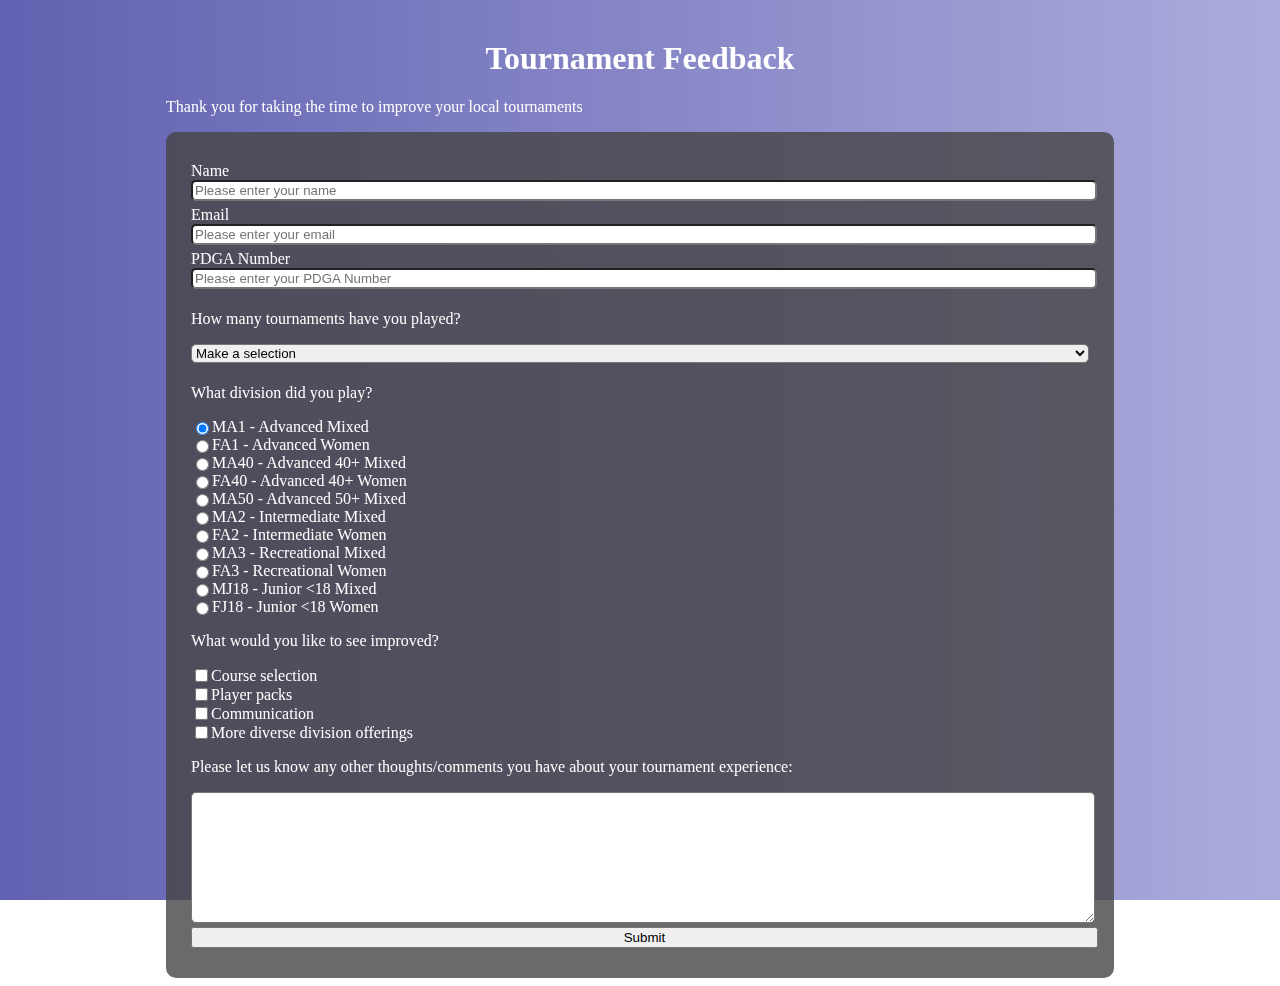
==== docs/index.html @ 739dad0c "HTML & CSS Edits" ====
<!DOCTYPE html>
<html lang="en" >
<head>
  <meta charset="UTF-8">
  <title>CodePen - FCC - Survey Form</title>
  <link rel="stylesheet" href="./style.css">

</head>
<body>
<!-- partial:index.partial.html -->
<div class="container">
  <header class="header">
    <h1 id="title">Tournament Feedback</h1>
    <p id="description">
      Thank you for taking the time to improve your local tournaments
    </p>
  </header>
  <form id="survey-form">
    <div>
      <label id="name-label" for="name">Name</label>
      <input
             type="text"
             name="name"
             id="name"
             class="form-factors"
             placeholder="Please enter your name"
             required
       />
    </div>

    <div>
      <label id="email-label" for="email">Email</label>
      <input
             type="email"
             name="email"
             id="email"
             class="form-factors"
             placeholder="Please enter your email"
             required
      />
    </div>

    <div>
      <label id="number-label" for="number">PDGA Number</label>
      <input
             type="number"
             name="numfield"
             id="number"
             min="8"
             max="120"
             class="form-factors"
             placeholder="Please enter your PDGA Number"
      />
    </div>

    <div>
      <p>How many tournaments have you played?</p>
      <select id="dropdown" class="form-factors" name required>
        <option disabled selected value>Make a selection</option>
        <option value="first-tournament">This was my first tournament</option>
        <option value="one-to-five">1-5</option>
        <option value="five-to-eight">6-9</option>
        <option value="ten-or-more">10+</option>
      </select>
    </div>

    <div>
      <p>What division did you play?</p>
      <label>
        <input
               name="radio-choices"
               type="radio"
               value="MA1"
               checked
               >MA1 - Advanced Mixed
      </label>
      <label>
        <input
               name="radio-choices"
               type="radio"
               value="FA1"
               >FA1 - Advanced Women
      </label>
      <label>
        <input
               name="radio-choices"
               type="radio"
               value="MA40"
               >MA40 - Advanced 40+ Mixed
      </label>
      <label>
        <input
               name="radio-choices"
               type="radio"
               value="FA40"
               >FA40 - Advanced 40+ Women
      </label>
      <label>
        <input
               name="radio-choices"
               type="radio"
               value="MA50"
               >MA50 - Advanced 50+ Mixed
      </label>
      <label>
        <input
               name="radio-choices"
               type="radio"
               value="MA2"
               >MA2 - Intermediate Mixed
      </label>
       <label>
        <input
               name="radio-choices"
               type="radio"
               value="FA2"
               >FA2 - Intermediate Women
      </label>
       <label>
        <input
               name="radio-choices"
               type="radio"
               value="MA3"
               >MA3 - Recreational Mixed
      </label>
      <label>
        <input
               name="radio-choices"
               type="radio"
               value="FA3"
               >FA3 - Recreational Women
      </label>
      <label>
        <input
               name="radio-choices"
               type="radio"
               value="MJ18"
               >MJ18 - Junior <18 Mixed
        </label>
        <label>
        <input
               name="radio-choices"
               type="radio"
               value="FJ18"
               >FJ18 - Junior <18 Women
        </label>
    </div>

    <div>
      <p>What would you like to see improved?</p>
      <label>
        <input
               name="checkboxes"
               type="checkbox"
               value="course-selection"
               />Course selection
      </label>
      <label>
        <input
               name="checkboxes"
               type="checkbox"
               value="players-packs"
               />Player packs
      </label>
      <label>
        <input
               name="checkboxes"
               type="checkbox"
               value="communication"
               />Communication
      </label>
      <label>
        <input
               name="checkboxes"
               type="checkbox"
               value="division-offerings"
               />More diverse division offerings
      </label>
    </div>

    <div>
      <p>Please let us know any other thoughts/comments you have about your tournament experience:</p>
      <textarea
                id="feedback"
                class="input-textarea"
                name="feedback"
                placeholder="Enter your comments here..."
                text-color: black;
                >
      </textarea>
    </div>

    <div>
      <button type="submit" id="submit" class="submit-button">
        Submit
      </button>
    </div>
  </form>
</div>
<!-- partial -->
  <script src='https://cdn.freecodecamp.org/testable-projects-fcc/v1/bundle.js'></script><script  src="./script.js"></script>

</body>
</html>
---- docs/style.css ----
header {
  color: white;
  text-align: center;
}

h2 {
  font-size: 17px;
}

body {
  font-family: Calibri;
}

/* Copied from FCC: Survey Form example by @lasjorg*/
body::before {
  content:'';
  position:fixed;
  top: 0;
  left: 0;
  height: 100%;
  width: 100%;
  z-index: -1;
  background-image: linear-gradient(
  90deg,
      rgba(58, 58, 158, 0.8),
      rgba(136, 136, 206, 0.7)
  ), url(https://eagleoutside.com/wp-content/uploads/2015/06/fairgrounds-disc-golf-course.jpg);
  background-size: cover;
  background-repeat: no-repeat;
  background-position: center;
}
/* Copied from FCC: Survey Form example by @lasjorg*/

label, p {
  display: flex;
  align-items: center;
  color: white;
}

.container {
  width: 75%;
  margin: 40px auto 0 auto;
}


#survey-form {
  background-color: rgb(69, 69, 69, 0.8);
  padding: 30px 25px;
  border-radius: 10px;
}

@media (min-width: 480) {
  form{
    margin: 0 auto 30px auto;
    padding 15px;
  }
}

.form-factors {
  width: 100%;
  border-radius: 5px;
  margin-bottom: 5px;
}

.input-textarea {
  width: 100%;
  height: 125px;
  border-radius: 5px;
}

.submit-button {
  width: 101%;
}
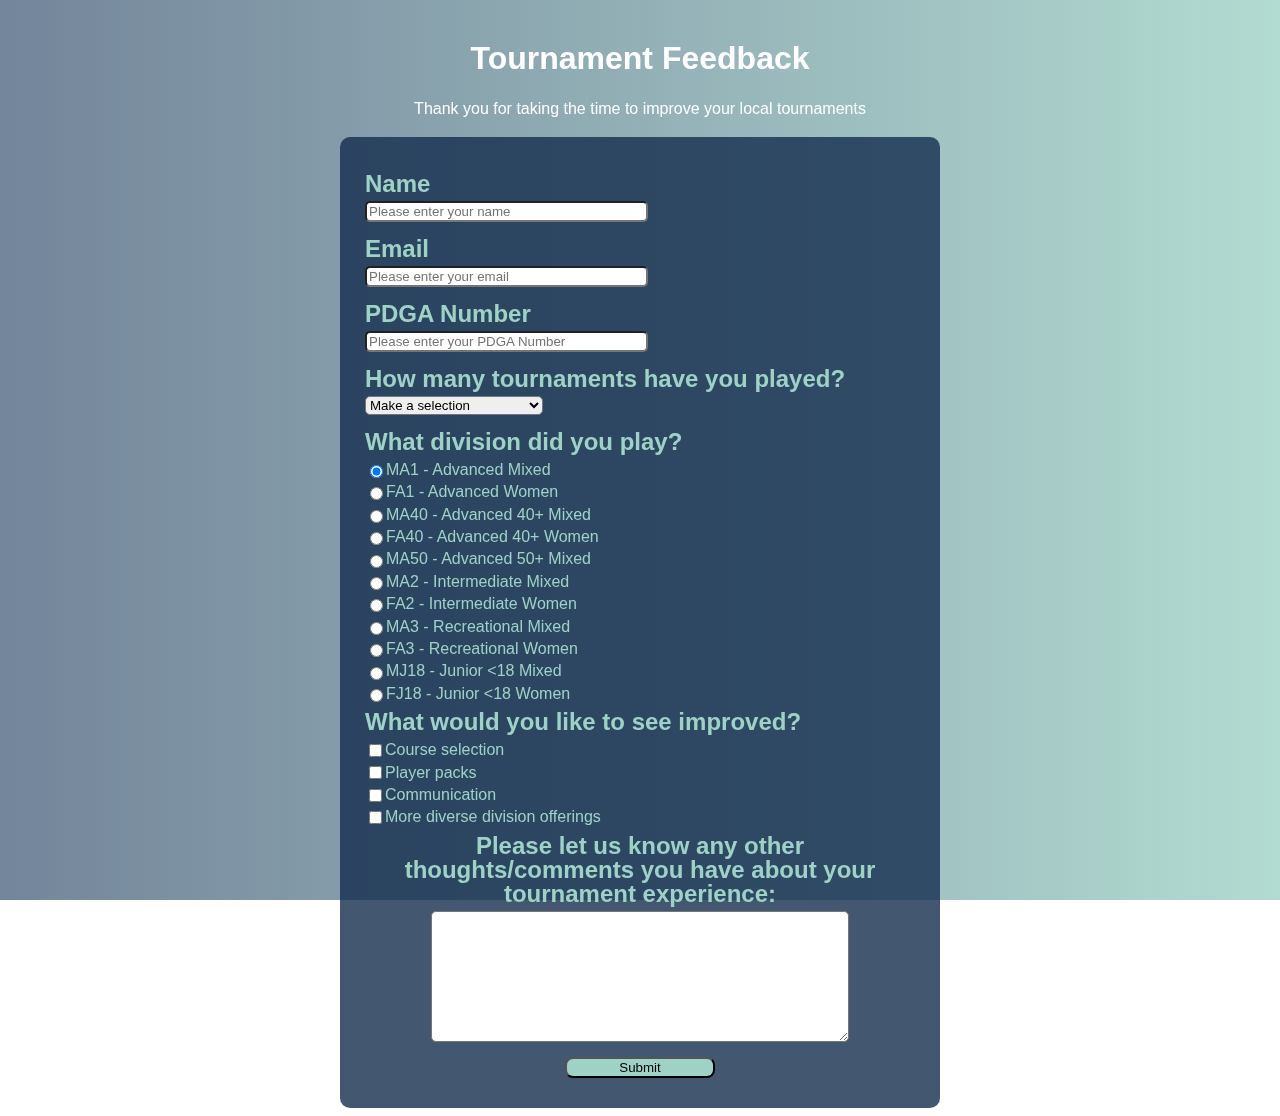
==== commit 76da97c5: "HTML & CSS Edits" ====
--- a/docs/index.html
+++ b/docs/index.html
@@ -2,7 +2,7 @@
 <html lang="en" >
 <head>
   <meta charset="UTF-8">
-  <title>CodePen - FCC - Survey Form</title>
+  <title>FCC Responsive Web Design Project - Survey Form</title>
   <link rel="stylesheet" href="./style.css">
 
 </head>
@@ -15,188 +15,188 @@
       Thank you for taking the time to improve your local tournaments
     </p>
   </header>
-  <form id="survey-form">
-    <div>
-      <label id="name-label" for="name">Name</label>
-      <input
-             type="text"
-             name="name"
-             id="name"
-             class="form-factors"
-             placeholder="Please enter your name"
-             required
-       />
-    </div>
-
-    <div>
-      <label id="email-label" for="email">Email</label>
-      <input
-             type="email"
-             name="email"
-             id="email"
-             class="form-factors"
-             placeholder="Please enter your email"
-             required
-      />
-    </div>
-
-    <div>
-      <label id="number-label" for="number">PDGA Number</label>
-      <input
-             type="number"
-             name="numfield"
-             id="number"
-             min="8"
-             max="120"
-             class="form-factors"
-             placeholder="Please enter your PDGA Number"
-      />
-    </div>
-
-    <div>
-      <p>How many tournaments have you played?</p>
-      <select id="dropdown" class="form-factors" name required>
-        <option disabled selected value>Make a selection</option>
-        <option value="first-tournament">This was my first tournament</option>
-        <option value="one-to-five">1-5</option>
-        <option value="five-to-eight">6-9</option>
-        <option value="ten-or-more">10+</option>
-      </select>
-    </div>
-
-    <div>
-      <p>What division did you play?</p>
-      <label>
+  <div class="survey">
+    <form id="survey-form">
+      <div class="name">
+        <label id="name-label" for="name"><h2>Name</h2></label>
         <input
-               name="radio-choices"
-               type="radio"
-               value="MA1"
-               checked
-               >MA1 - Advanced Mixed
-      </label>
-      <label>
+               type="text"
+               name="name"
+               id="name"
+               class="form-fields"
+               placeholder="Please enter your name"
+               required
+         />
+      </div>
+
+      <div class="email">
+        <label id="email-label" for="email"><h2>Email</h2></label>
         <input
-               name="radio-choices"
-               type="radio"
-               value="FA1"
-               >FA1 - Advanced Women
-      </label>
-      <label>
+               type="email"
+               name="email"
+               id="email"
+               class="form-fields"
+               placeholder="Please enter your email"
+               required
+        />
+      </div>
+
+      <div class="pdga">
+        <label id="number-label" for="number"><h2>PDGA Number</h2></label>
         <input
-               name="radio-choices"
-               type="radio"
-               value="MA40"
-               >MA40 - Advanced 40+ Mixed
-      </label>
-      <label>
-        <input
-               name="radio-choices"
-               type="radio"
-               value="FA40"
-               >FA40 - Advanced 40+ Women
-      </label>
-      <label>
-        <input
-               name="radio-choices"
-               type="radio"
-               value="MA50"
-               >MA50 - Advanced 50+ Mixed
-      </label>
-      <label>
-        <input
-               name="radio-choices"
-               type="radio"
-               value="MA2"
-               >MA2 - Intermediate Mixed
-      </label>
-       <label>
-        <input
-               name="radio-choices"
-               type="radio"
-               value="FA2"
-               >FA2 - Intermediate Women
-      </label>
-       <label>
-        <input
-               name="radio-choices"
-               type="radio"
-               value="MA3"
-               >MA3 - Recreational Mixed
-      </label>
-      <label>
-        <input
-               name="radio-choices"
-               type="radio"
-               value="FA3"
-               >FA3 - Recreational Women
-      </label>
-      <label>
-        <input
-               name="radio-choices"
-               type="radio"
-               value="MJ18"
-               >MJ18 - Junior <18 Mixed
-        </label>
-        <label>
-        <input
-               name="radio-choices"
-               type="radio"
-               value="FJ18"
-               >FJ18 - Junior <18 Women
-        </label>
-    </div>
-
-    <div>
-      <p>What would you like to see improved?</p>
-      <label>
-        <input
-               name="checkboxes"
-               type="checkbox"
-               value="course-selection"
-               />Course selection
-      </label>
-      <label>
-        <input
-               name="checkboxes"
-               type="checkbox"
-               value="players-packs"
-               />Player packs
-      </label>
-      <label>
-        <input
-               name="checkboxes"
-               type="checkbox"
-               value="communication"
-               />Communication
-      </label>
-      <label>
-        <input
-               name="checkboxes"
-               type="checkbox"
-               value="division-offerings"
-               />More diverse division offerings
-      </label>
-    </div>
-
-    <div>
-      <p>Please let us know any other thoughts/comments you have about your tournament experience:</p>
+               type="number"
+               name="numfield"
+               id="number"
+               min="8"
+               max="120"
+               class="form-fields"
+               placeholder="Please enter your PDGA Number"
+        />
+      </div>
+
+      <div "no-of-tournaments">
+        <h2>How many tournaments have you played?</h2>
+        <select id="dropdown" class="form-fields" name required>
+          <option disabled selected value>Make a selection</option>
+          <option value="first-tournament">This was my first tournament</option>
+          <option value="one-to-five">1-5</option>
+          <option value="five-to-eight">6-9</option>
+          <option value="ten-or-more">10+</option>
+        </select>
+      </div>
+
+      <div class="division">
+        <h2>What division did you play?</h2>
+        <label>
+          <input
+                 name="radio-choices"
+                 type="radio"
+                 value="MA1"
+                 checked
+                 >MA1 - Advanced Mixed
+        </label>
+        <label>
+          <input
+                 name="radio-choices"
+                 type="radio"
+                 value="FA1"
+                 >FA1 - Advanced Women
+        </label>
+        <label>
+          <input
+                 name="radio-choices"
+                 type="radio"
+                 value="MA40"
+                 >MA40 - Advanced 40+ Mixed
+        </label>
+        <label>
+          <input
+                 name="radio-choices"
+                 type="radio"
+                 value="FA40"
+                 >FA40 - Advanced 40+ Women
+        </label>
+        <label>
+          <input
+                 name="radio-choices"
+                 type="radio"
+                 value="MA50"
+                 >MA50 - Advanced 50+ Mixed
+        </label>
+        <label>
+          <input
+                 name="radio-choices"
+                 type="radio"
+                 value="MA2"
+                 >MA2 - Intermediate Mixed
+        </label>
+         <label>
+          <input
+                 name="radio-choices"
+                 type="radio"
+                 value="FA2"
+                 >FA2 - Intermediate Women
+        </label>
+         <label>
+          <input
+                 name="radio-choices"
+                 type="radio"
+                 value="MA3"
+                 >MA3 - Recreational Mixed
+        </label>
+        <label>
+          <input
+                 name="radio-choices"
+                 type="radio"
+                 value="FA3"
+                 >FA3 - Recreational Women
+        </label>
+        <label>
+          <input
+                 name="radio-choices"
+                 type="radio"
+                 value="MJ18"
+                 >MJ18 - Junior <18 Mixed
+          </label>
+          <label>
+          <input
+                 name="radio-choices"
+                 type="radio"
+                 value="FJ18"
+                 >FJ18 - Junior <18 Women
+          </label>
+      </div>
+
+      <div class="improved">
+        <h2>What would you like to see improved?</h2>
+        <label>
+          <input
+                 name="checkboxes"
+                 type="checkbox"
+                 value="course-selection"
+                 />Course selection
+        </label>
+        <label>
+          <input
+                 name="checkboxes"
+                 type="checkbox"
+                 value="players-packs"
+                 />Player packs
+        </label>
+        <label>
+          <input
+                 name="checkboxes"
+                 type="checkbox"
+                 value="communication"
+                 />Communication
+        </label>
+        <label>
+          <input
+                 name="checkboxes"
+                 type="checkbox"
+                 value="division-offerings"
+                 />More diverse division offerings
+        </label>
+      </div>
+
+
+    <div class="comment-and-submit">
+      <h2>Please let us know any other thoughts/comments you have about your tournament experience:</h2>
       <textarea
                 id="feedback"
-                class="input-textarea"
+                class="comment-box"
                 name="feedback"
                 placeholder="Enter your comments here..."
                 text-color: black;
                 >
       </textarea>
-    </div>
-
-    <div>
       <button type="submit" id="submit" class="submit-button">
         Submit
       </button>
     </div>
   </form>
 </div>
+</div>
 <!-- partial -->
   <script src='https://cdn.freecodecamp.org/testable-projects-fcc/v1/bundle.js'></script><script  src="./script.js"></script>
 
--- a/docs/style.css
+++ b/docs/style.css
@@ -1,10 +1,6 @@
 header {
   color: white;
   text-align: center;
-}
-
-h2 {
-  font-size: 17px;
 }
 
 body {
@@ -22,8 +18,8 @@
   z-index: -1;
   background-image: linear-gradient(
   90deg,
-      rgba(58, 58, 158, 0.8),
-      rgba(136, 136, 206, 0.7)
+      rgb(56, 81, 112, 0.7),
+      rgb(159, 210, 198, 0.8)
   ), url(https://eagleoutside.com/wp-content/uploads/2015/06/fairgrounds-disc-golf-course.jpg);
   background-size: cover;
   background-repeat: no-repeat;
@@ -31,43 +27,83 @@
 }
 /* Copied from FCC: Survey Form example by @lasjorg*/
 
-label, p {
+label, p, h2 {
   display: flex;
   align-items: center;
+  font-family: sans-serif;
+  line-height: 1.4;
+  color: rgb(159, 210, 198);
+}
+
+h1 {
+  text-align: center;
+  font-family: sans-serif;
+}
+
+h2 {
+  line-height: 1;
+  margin: 5px 0 5px 0;
+}
+
+#description {
+  justify-content: center;
   color: white;
 }
 
 .container {
   width: 75%;
-  margin: 40px auto 0 auto;
+  max-width: 600px;
+  min-width: 400px;
+  margin: 40px auto 0 auto
 }
 
-
 #survey-form {
-  background-color: rgb(69, 69, 69, 0.8);
+  background-color: rgb(20, 45, 77, 0.8);
   padding: 30px 25px;
   border-radius: 10px;
 }
 
-@media (min-width: 480) {
-  form{
+@media (min-width: 390) {
+  .survey-form {
     margin: 0 auto 30px auto;
     padding 15px;
+    min-width: 292px;
   }
 }
 
-.form-factors {
+
+.form-fields {
   width: 100%;
   border-radius: 5px;
-  margin-bottom: 5px;
+  margin-bottom: 10px;
+  max-width: 50%;
 }
 
-.input-textarea {
-  width: 100%;
+#dropdown {
+  max-width: 24ch;
+}
+
+.comment-and-submit {
+  display: flex;
+  flex-direction: column;
+  align-items: center;
+}
+
+.comment-and-submit > h2 {
+  text-align: center;
+
+}
+
+.comment-box {
+  width: 75%;
   height: 125px;
   border-radius: 5px;
+  margin-bottom: 15px;
 }
 
 .submit-button {
-  width: 101%;
+  min-width: 6ch;
+  width: 150px;
+  border-radius: 8px;
+  background-color: rgb(159, 210, 198);
 }
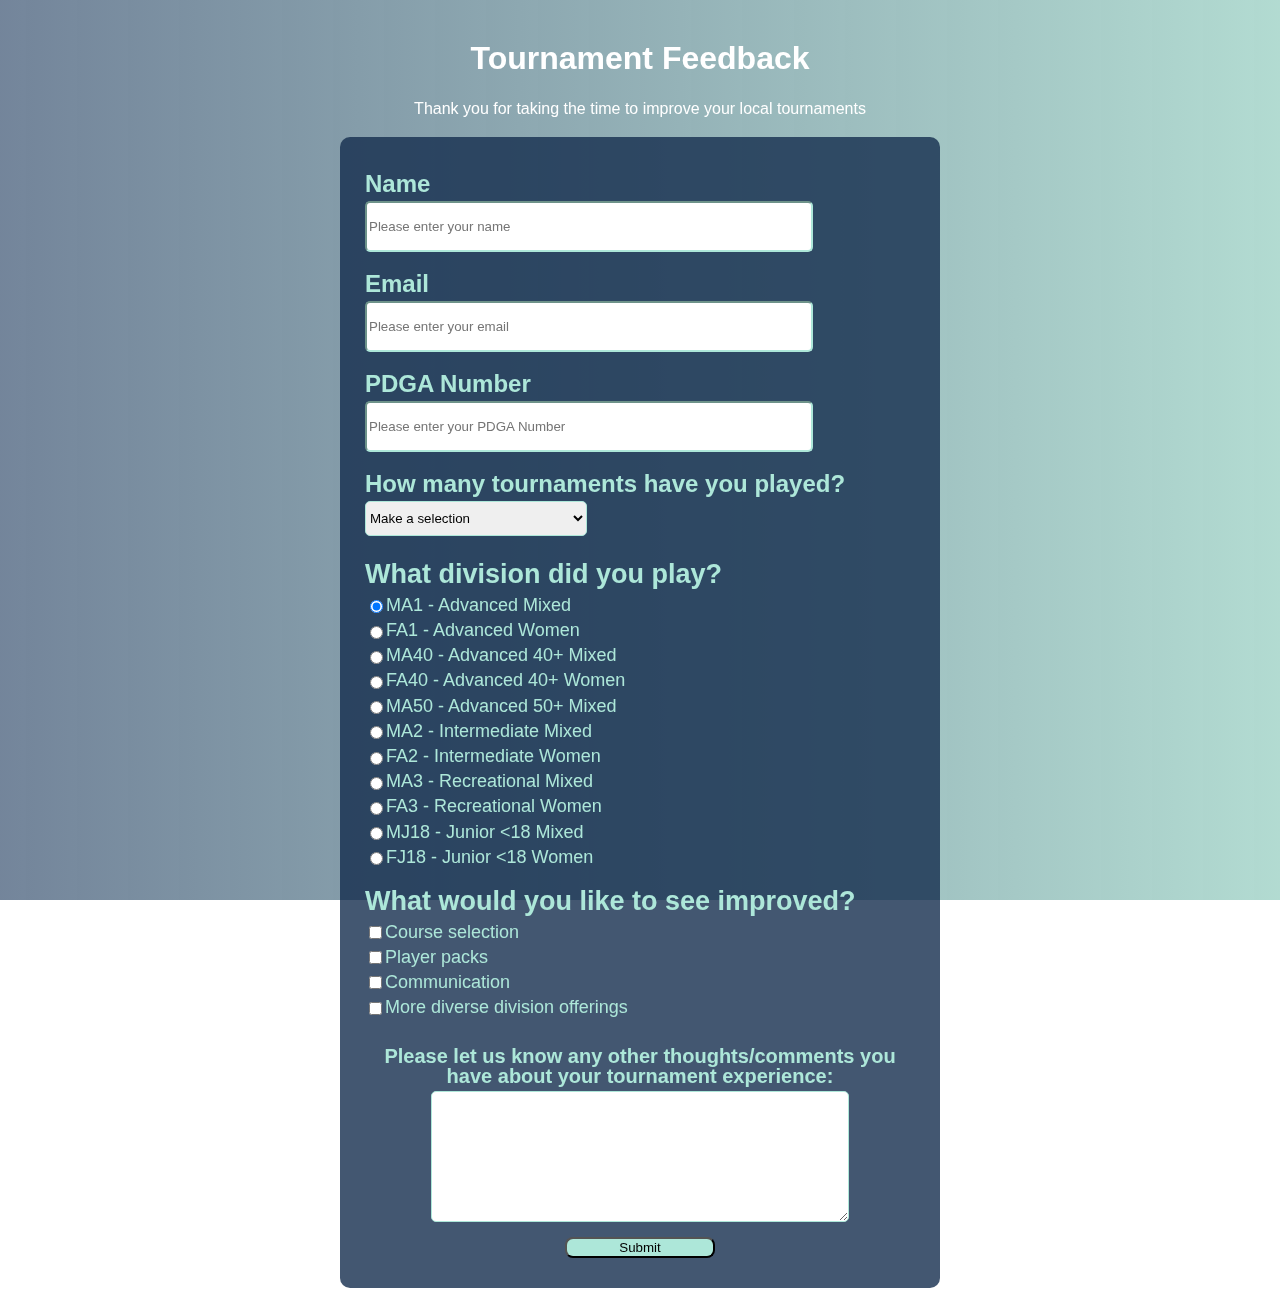
==== commit 5053703d: "HTML & CSS Edits" ====
--- a/docs/index.html
+++ b/docs/index.html
@@ -54,7 +54,7 @@
         />
       </div>
 
-      <div "no-of-tournaments">
+      <div class="no-of-tournaments">
         <h2>How many tournaments have you played?</h2>
         <select id="dropdown" class="form-fields" name required>
           <option disabled selected value>Make a selection</option>
--- a/docs/style.css
+++ b/docs/style.css
@@ -1,10 +1,6 @@
 header {
   color: white;
   text-align: center;
-}
-
-body {
-  font-family: Calibri;
 }
 
 /* Copied from FCC: Survey Form example by @lasjorg*/
@@ -29,20 +25,25 @@
 
 label, p, h2 {
   display: flex;
+  font-family: "Trebuchet MS", Tahoma, sans-serif;
   align-items: center;
-  font-family: sans-serif;
   line-height: 1.4;
-  color: rgb(159, 210, 198);
+  color: rgb(173, 231, 217);
 }
 
 h1 {
   text-align: center;
-  font-family: sans-serif;
+  font-family: "Trebuchet MS", Tahoma, sans-serif;
 }
 
 h2 {
   line-height: 1;
   margin: 5px 0 5px 0;
+}
+
+
+input {
+  border-color: rgb(173, 231, 217);
 }
 
 #description {
@@ -55,6 +56,27 @@
   max-width: 600px;
   min-width: 400px;
   margin: 40px auto 0 auto
+}
+
+#name, #email, #number {
+  margin-bottom: 15px;
+  height: 45px;
+}
+
+.no-of-tournaments {
+  margin-bottom: 15px;
+}
+
+.division {
+  margin-bottom: 18px;
+  font-size: 18px;
+  line-height: 1.65;
+}
+
+.improved {
+  margin-bottom: 20px;
+  font-size: 18px;
+  line-height: 1.65;
 }
 
 #survey-form {
@@ -75,12 +97,15 @@
 .form-fields {
   width: 100%;
   border-radius: 5px;
+
+  border-color: rgb(173, 231, 217);
   margin-bottom: 10px;
-  max-width: 50%;
+  max-width: 80%;
 }
 
 #dropdown {
-  max-width: 24ch;
+  max-width: 30ch;
+  height: 35px;
 }
 
 .comment-and-submit {
@@ -91,19 +116,21 @@
 
 .comment-and-submit > h2 {
   text-align: center;
-
+  font-size: 20px;
 }
 
 .comment-box {
   width: 75%;
   height: 125px;
   border-radius: 5px;
+  border-color: rgb(173, 231, 217);
   margin-bottom: 15px;
+  opacity: 1;
 }
 
 .submit-button {
   min-width: 6ch;
   width: 150px;
   border-radius: 8px;
-  background-color: rgb(159, 210, 198);
+  background-color: rgb(173, 231, 217);
 }
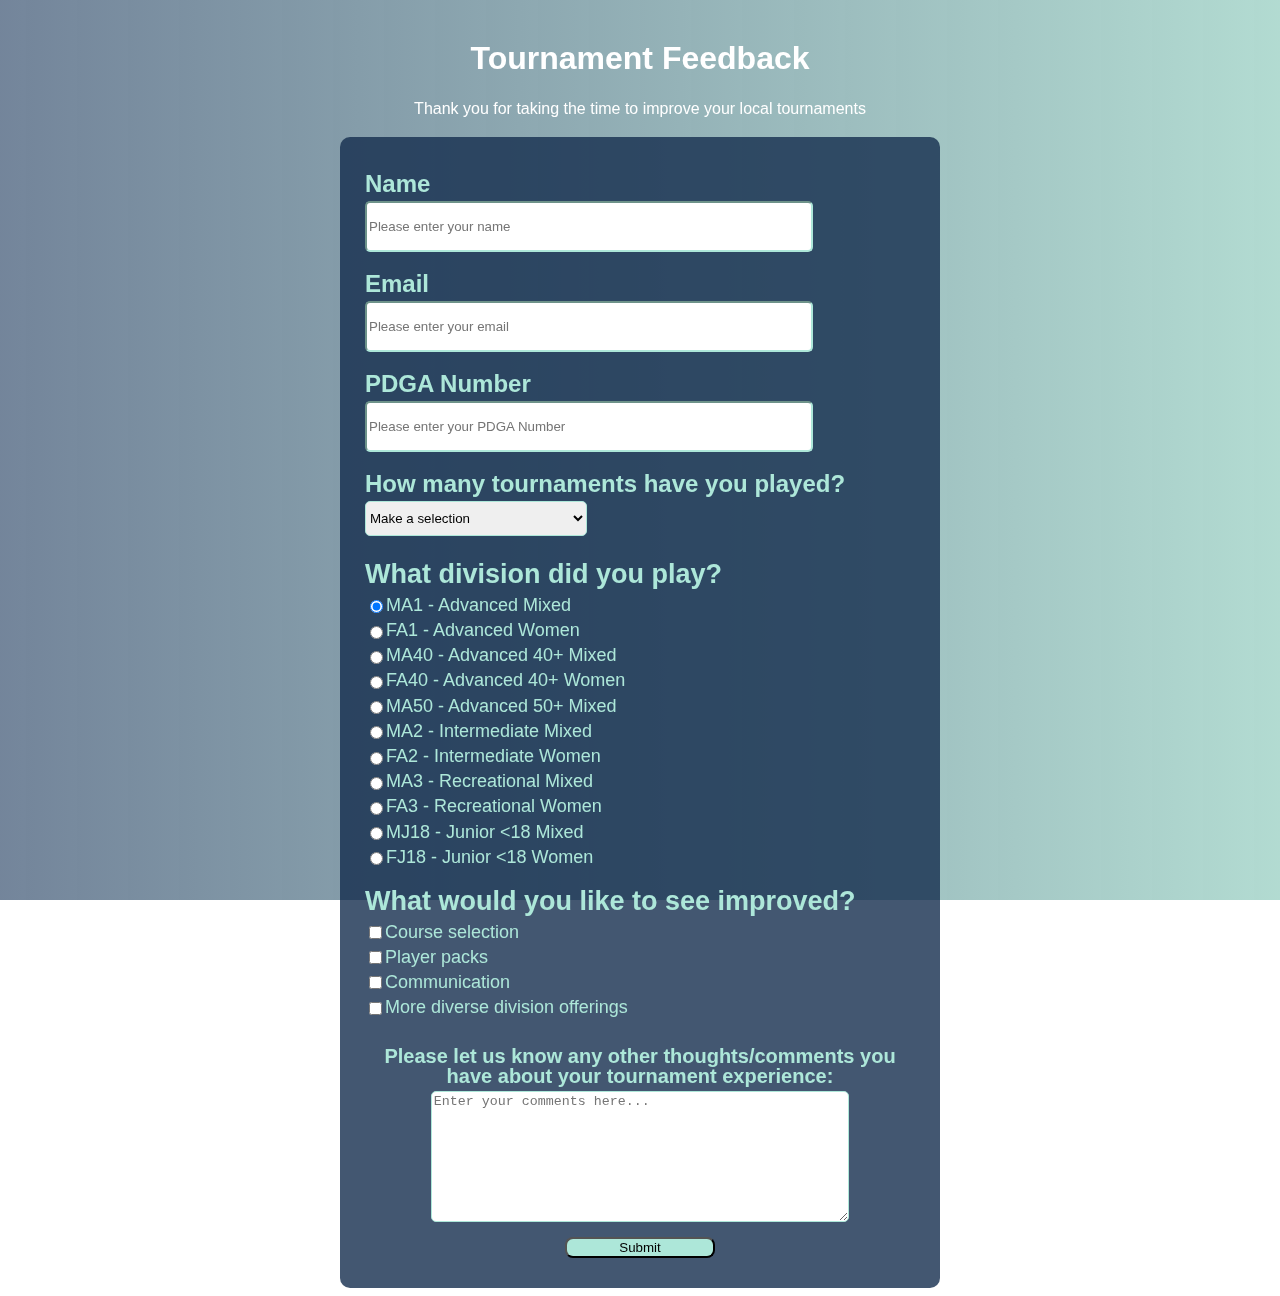
==== commit db97eea1: "Updated index.html" ====
--- a/docs/index.html
+++ b/docs/index.html
@@ -47,8 +47,8 @@
                type="number"
                name="numfield"
                id="number"
-               min="8"
-               max="120"
+               min="1"
+               max="1000000"
                class="form-fields"
                placeholder="Please enter your PDGA Number"
         />
@@ -188,8 +188,7 @@
                 name="feedback"
                 placeholder="Enter your comments here..."
                 text-color: black;
-                >
-      </textarea>
+                ></textarea>
       <button type="submit" id="submit" class="submit-button">
         Submit
       </button>
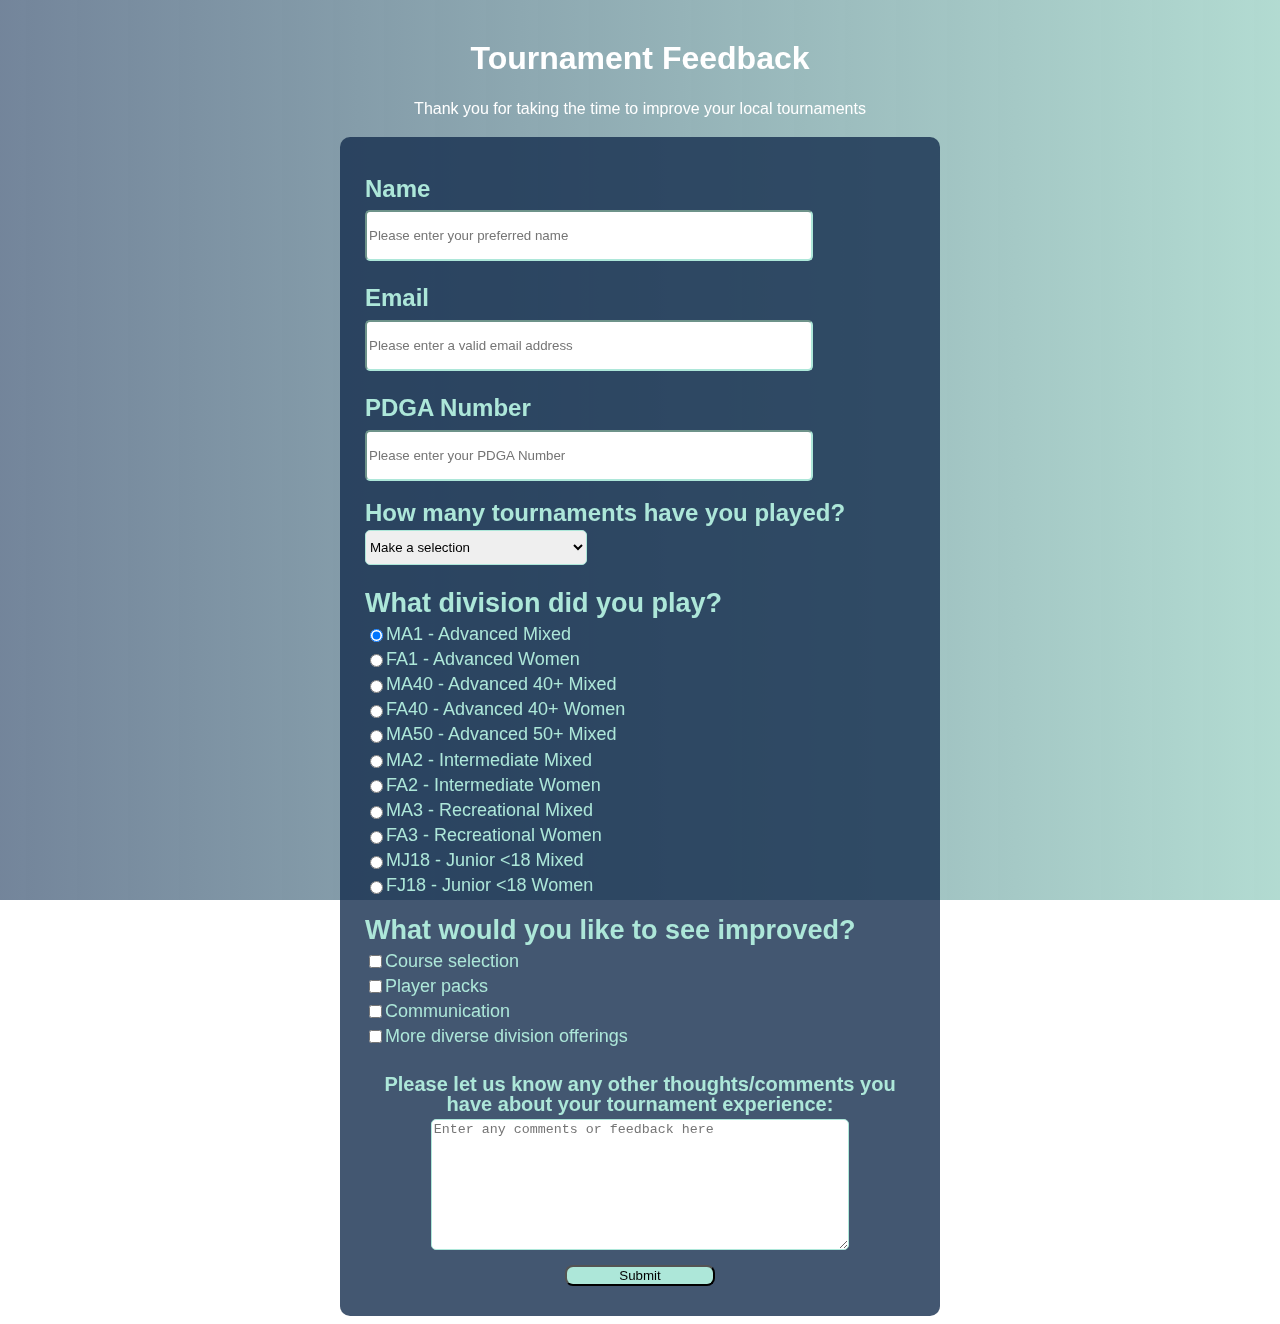
==== commit 9a9414ad: "Updated index.html and style.css" ====
--- a/docs/index.html
+++ b/docs/index.html
@@ -18,31 +18,31 @@
   <div class="survey">
     <form id="survey-form">
       <div class="name">
-        <label id="name-label" for="name"><h2>Name</h2></label>
+        <h2><label id="name-label" for="name">Name</label></h2>
         <input
                type="text"
                name="name"
                id="name"
                class="form-fields"
-               placeholder="Please enter your name"
+               placeholder="Please enter your preferred name"
                required
          />
       </div>
 
       <div class="email">
-        <label id="email-label" for="email"><h2>Email</h2></label>
+        <h2><label id="email-label" for="email">Email</label></h2>
         <input
                type="email"
                name="email"
                id="email"
                class="form-fields"
-               placeholder="Please enter your email"
+               placeholder="Please enter a valid email address"
                required
         />
       </div>
 
       <div class="pdga">
-        <label id="number-label" for="number"><h2>PDGA Number</h2></label>
+        <h2><label id="number-label" for="number">PDGA Number</label></h2>
         <input
                type="number"
                name="numfield"
@@ -56,7 +56,7 @@
 
       <div class="no-of-tournaments">
         <h2>How many tournaments have you played?</h2>
-        <select id="dropdown" class="form-fields" name required>
+        <select id="dropdown" class="form-fields" name="no-of-tournaments" required>
           <option disabled selected value>Make a selection</option>
           <option value="first-tournament">This was my first tournament</option>
           <option value="one-to-five">1-5</option>
@@ -136,14 +136,14 @@
                  name="radio-choices"
                  type="radio"
                  value="MJ18"
-                 >MJ18 - Junior <18 Mixed
+                 >MJ18 - Junior &lt;18 Mixed
           </label>
           <label>
           <input
                  name="radio-choices"
                  type="radio"
                  value="FJ18"
-                 >FJ18 - Junior <18 Women
+                 >FJ18 - Junior &lt;18 Women
           </label>
       </div>
 
@@ -178,16 +178,13 @@
                  />More diverse division offerings
         </label>
       </div>
-
-
     <div class="comment-and-submit">
       <h2>Please let us know any other thoughts/comments you have about your tournament experience:</h2>
       <textarea
                 id="feedback"
                 class="comment-box"
                 name="feedback"
-                placeholder="Enter your comments here..."
-                text-color: black;
+                placeholder="Enter any comments or feedback here"
                 ></textarea>
       <button type="submit" id="submit" class="submit-button">
         Submit
--- a/docs/style.css
+++ b/docs/style.css
@@ -85,10 +85,10 @@
   border-radius: 10px;
 }
 
-@media (min-width: 390) {
+@media (min-width: 390px) {
   .survey-form {
     margin: 0 auto 30px auto;
-    padding 15px;
+    padding: 15px;
     min-width: 292px;
   }
 }
@@ -97,7 +97,6 @@
 .form-fields {
   width: 100%;
   border-radius: 5px;
-
   border-color: rgb(173, 231, 217);
   margin-bottom: 10px;
   max-width: 80%;
@@ -133,4 +132,5 @@
   width: 150px;
   border-radius: 8px;
   background-color: rgb(173, 231, 217);
+  cursor: pointer;
 }
